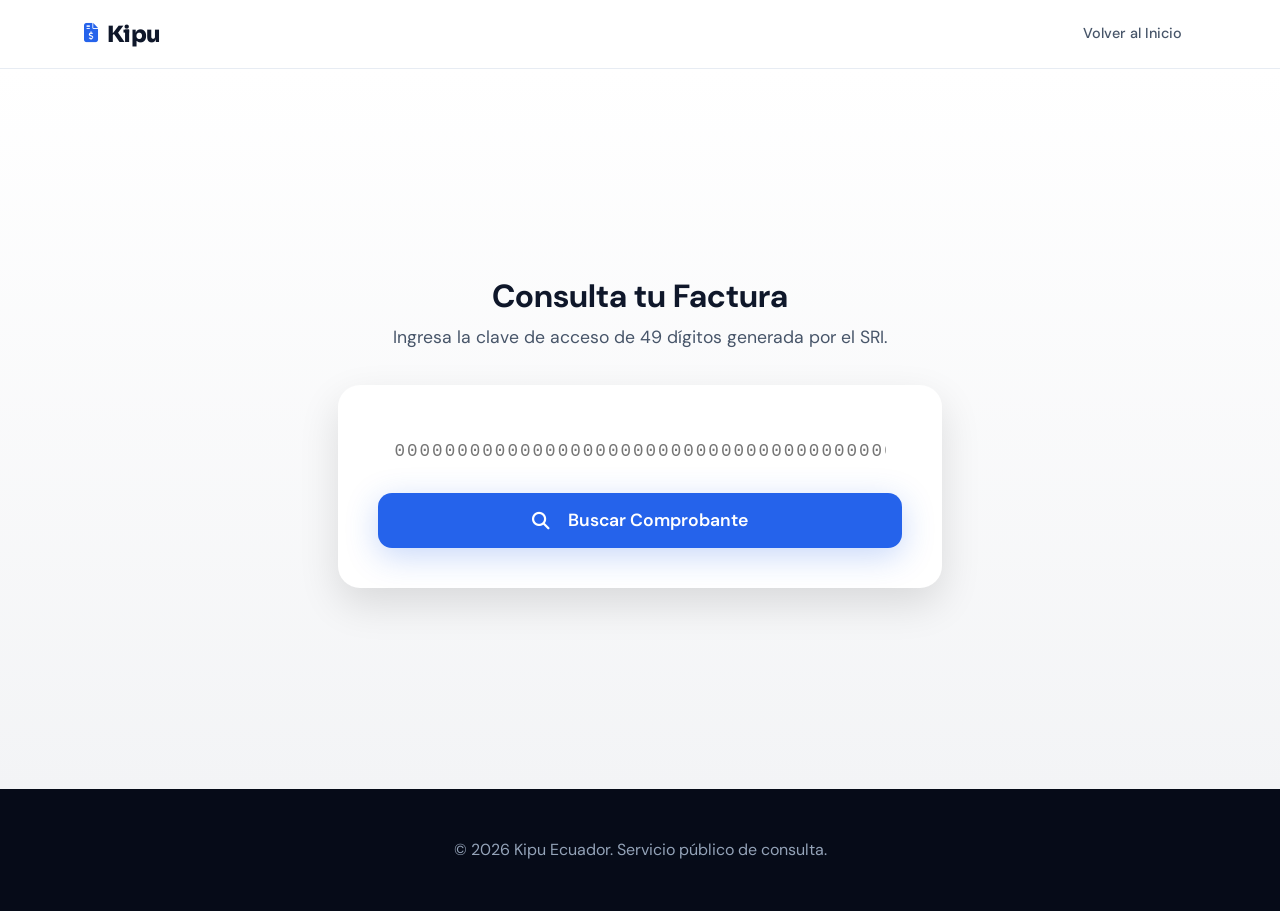
==== consultar.html @ 70b128c1 "Add files via upload" ====
<!DOCTYPE html>
<html lang="es">
<head>
    <meta charset="UTF-8">
    <meta name="viewport" content="width=device-width, initial-scale=1.0">
    <link rel="icon" type="image/png" href="favicon.png">
    <title>Consultar Comprobante | Kipu Ecuador</title>
    
    <link rel="preconnect" href="https://fonts.googleapis.com">
    <link rel="preconnect" href="https://fonts.gstatic.com" crossorigin>
    <link href="https://fonts.googleapis.com/css2?family=Inter:wght@300;400;500;600;700;800&display=swap" rel="stylesheet">
    <link rel="stylesheet" href="https://cdnjs.cloudflare.com/ajax/libs/font-awesome/6.4.0/css/all.min.css">
    
    <link rel="stylesheet" href="css/styles.css">
    
    <style>
        /* Estilos específicos para la página de consulta */
        .search-page {
            min-height: 80vh;
            display: flex;
            align-items: center;
            background: linear-gradient(180deg, #FFFFFF 0%, #F3F4F6 100%);
        }
        .search-container {
            max-width: 700px;
            width: 100%;
            margin: 0 auto;
        }
        .search-box {
            background: white;
            padding: 2.5rem;
            border-radius: var(--radius-lg);
            box-shadow: var(--shadow-lg);
            border: 1px solid var(--border);
        }
        .clave-input {
            width: 100%;
            padding: 1rem;
            font-family: monospace;
            font-size: 1.1rem;
            letter-spacing: 2px;
            border: 2px solid var(--border);
            border-radius: var(--radius-md);
            margin-bottom: 1rem;
            outline: none;
            transition: border-color 0.2s;
        }
        .clave-input:focus { border-color: var(--primary-blue); }
        
        #resultadoArea { margin-top: 2rem; display: none; }
        
        .status-badge {
            display: inline-block;
            padding: 0.5rem 1rem;
            border-radius: 50px;
            font-weight: 700;
            text-transform: uppercase;
            font-size: 0.8rem;
            margin-bottom: 1rem;
        }
        .status-autorizado { background: #DCFCE7; color: #166534; }
        .status-proceso { background: #FEF3C7; color: #92400E; }
        .status-error { background: #FEE2E2; color: #991B1B; }

        .loader {
            border: 4px solid #f3f3f3;
            border-top: 4px solid var(--primary-blue);
            border-radius: 50%;
            width: 30px;
            height: 30px;
            animation: spin 1s linear infinite;
            margin: 20px auto;
            display: none;
        }
        @keyframes spin { 0% { transform: rotate(0deg); } 100% { transform: rotate(360deg); } }
    </style>
</head>
<body>

    <nav class="navbar">
        <div class="container nav-container">
            <a href="/" class="logo">
                <i class="fa-solid fa-file-invoice-dollar"></i>
                <span>Kipu</span>
            </a>
            <div class="nav-links">
                <a href="/" class="nav-link">Volver al Inicio</a>
            </div>
        </div>
    </nav>

    <main class="search-page">
        <div class="container">
            <div class="search-container">
                <div class="section-header" style="margin-bottom: 2rem;">
                    <h1>Consulta tu Factura</h1>
                    <p>Ingresa la clave de acceso de 49 dígitos generada por el SRI.</p>
                </div>

                <div class="search-box">
                    <input type="text" id="claveInput" class="clave-input" maxlength="49" placeholder="0000000000000000000000000000000000000000000000000">
                    <button id="btnConsultar" class="btn btn-primary" style="width: 100%; height: 55px; font-size: 1.1rem;">
                        <i class="fa-solid fa-magnifying-glass" style="margin-right: 10px;"></i> Buscar Comprobante
                    </button>

                    <div id="loader" class="loader"></div>

                    <div id="resultadoArea">
                        <hr style="margin: 2rem 0; border: 0; border-top: 1px solid var(--border);">
                        
                        <div id="statusBadge" class="status-badge"></div>
                        <h3 id="emisorNombre" style="margin-bottom: 0.5rem;"></h3>
                        <p id="infoFactura" style="color: var(--text-secondary); margin-bottom: 1.5rem;"></p>
                        
                        <div id="mensajeUsuario" style="margin-bottom: 1.5rem; padding: 1rem; border-radius: 8px; font-size: 0.95rem;"></div>

                        <div id="descargasArea" style="display: flex; gap: 10px;">
                            <a id="linkPdf" href="#" target="_blank" class="btn btn-outline" style="flex: 1; color: #ef4444; border-color: #ef4444;">
                                <i class="fa-solid fa-file-pdf"></i> PDF
                            </a>
                            <a id="linkXml" href="#" target="_blank" class="btn btn-outline" style="flex: 1;">
                                <i class="fa-solid fa-file-code"></i> XML
                            </a>
                        </div>
                    </div>
                </div>
            </div>
        </div>
    </main>

    <footer class="footer" style="padding: 3rem 0;">
        <div class="container" style="text-align: center;">
            <p>&copy; 2026 Kipu Ecuador. Servicio público de consulta.</p>
        </div>
    </footer>

    <script src="js/consulta.js"></script>
</body>
</html>
---- css/styles.css ----
/* ============================================================
   KIPU — REDESIGN CSS
   Aesthetic: Refined Fintech / Clean Authority
   Font: Sora (display) + DM Sans (body)
   ============================================================ */

@import url('https://fonts.googleapis.com/css2?family=Sora:wght@400;600;700;800&family=DM+Sans:wght@400;500;600&display=swap');

/* --- VARIABLES --- */
:root {
    --blue-600: #2563EB;
    --blue-700: #1D4ED8;
    --blue-800: #1e40af;
    --blue-50:  #EFF6FF;
    --blue-100: #DBEAFE;

    --green-500: #10B981;
    --green-600: #059669;
    --green-50:  #ECFDF5;

    --gray-950: #060B18;
    --gray-900: #0f172a;
    --gray-800: #1e293b;
    --gray-600: #475569;
    --gray-400: #94a3b8;
    --gray-200: #e2e8f0;
    --gray-100: #f1f5f9;
    --gray-50:  #f8fafc;
    --white:    #ffffff;

    --radius-sm: 8px;
    --radius-md: 14px;
    --radius-lg: 22px;
    --radius-xl: 32px;

    --shadow-sm:  0 1px 3px rgb(0 0 0 / .08);
    --shadow-md:  0 4px 16px rgb(0 0 0 / .10);
    --shadow-lg:  0 16px 40px rgb(0 0 0 / .12);
    --shadow-blue: 0 8px 32px rgb(37 99 235 / .25);
    --shadow-glow: 0 0 40px rgb(37 99 235 / .15);

    --container: 1160px;
    --transition: all 0.25s cubic-bezier(0.4, 0, 0.2, 1);
}

/* --- RESET & BASE --- */
*, *::before, *::after { margin: 0; padding: 0; box-sizing: border-box; }

html { scroll-behavior: smooth; -webkit-font-smoothing: antialiased; }

body {
    font-family: 'DM Sans', sans-serif;
    background-color: var(--white);
    color: var(--gray-900);
    line-height: 1.65;
    overflow-x: hidden;
}

a { text-decoration: none; color: inherit; transition: var(--transition); }
ul { list-style: none; }
img { max-width: 100%; display: block; }

/* --- UTILITIES --- */
.container {
    max-width: var(--container);
    margin: 0 auto;
    padding: 0 24px;
}

/* Buttons */
.btn {
    display: inline-flex;
    align-items: center;
    justify-content: center;
    gap: 8px;
    padding: 0.8rem 1.6rem;
    font-family: 'DM Sans', sans-serif;
    font-weight: 600;
    font-size: 0.95rem;
    border-radius: var(--radius-md);
    cursor: pointer;
    border: none;
    transition: var(--transition);
    white-space: nowrap;
    position: relative;
    overflow: hidden;
}

.btn::after {
    content: '';
    position: absolute;
    inset: 0;
    background: white;
    opacity: 0;
    transition: opacity 0.2s;
}
.btn:hover::after { opacity: 0.08; }
.btn:active { transform: scale(0.98); }

.btn-primary {
    background: var(--blue-600);
    color: var(--white);
    box-shadow: var(--shadow-blue);
}
.btn-primary:hover {
    background: var(--blue-700);
    box-shadow: 0 12px 40px rgb(37 99 235 / .35);
    transform: translateY(-2px);
}

.btn-outline {
    background: transparent;
    color: var(--blue-600);
    border: 1.5px solid var(--blue-600);
}
.btn-outline:hover {
    background: var(--blue-50);
    transform: translateY(-2px);
}

.btn-ghost {
    background: rgba(255,255,255,0.1);
    color: white;
    border: 1.5px solid rgba(255,255,255,0.2);
    backdrop-filter: blur(8px);
}
.btn-ghost:hover {
    background: rgba(255,255,255,0.18);
    border-color: rgba(255,255,255,0.4);
}

/* Text utilities */
.text-gradient {
    background: linear-gradient(135deg, var(--blue-600) 0%, #06b6d4 100%);
    -webkit-background-clip: text;
    -webkit-text-fill-color: transparent;
    background-clip: text;
}

.text-gradient-green {
    background: linear-gradient(135deg, var(--blue-600) 0%, var(--green-500) 100%);
    -webkit-background-clip: text;
    -webkit-text-fill-color: transparent;
    background-clip: text;
}

/* Section header */
.section-header {
    text-align: center;
    margin-bottom: 4.5rem;
    max-width: 680px;
    margin-left: auto;
    margin-right: auto;
}

.section-tag {
    display: inline-flex;
    align-items: center;
    gap: 6px;
    font-size: 0.8rem;
    font-weight: 600;
    letter-spacing: 0.08em;
    text-transform: uppercase;
    color: var(--blue-600);
    background: var(--blue-50);
    border: 1px solid var(--blue-100);
    padding: 5px 14px;
    border-radius: 50px;
    margin-bottom: 1.25rem;
}

.section-header h2 {
    font-family: 'Sora', sans-serif;
    font-size: clamp(1.9rem, 3.5vw, 2.75rem);
    font-weight: 800;
    line-height: 1.15;
    letter-spacing: -0.03em;
    margin-bottom: 1.1rem;
    color: var(--gray-900);
}

.section-header p {
    color: var(--gray-600);
    font-size: 1.1rem;
    line-height: 1.7;
}

/* ============================================================
   NAVBAR
   ============================================================ */
.navbar {
    position: sticky;
    top: 0;
    z-index: 1000;
    background: rgba(255, 255, 255, 0.88);
    backdrop-filter: blur(20px);
    -webkit-backdrop-filter: blur(20px);
    border-bottom: 1px solid rgba(226, 232, 240, 0.8);
    padding: 0;
    transition: var(--transition);
}

.navbar.scrolled {
    box-shadow: 0 4px 24px rgb(0 0 0 / .06);
}

.nav-container {
    display: flex;
    justify-content: space-between;
    align-items: center;
    height: 68px;
}

.logo {
    font-family: 'Sora', sans-serif;
    font-size: 1.4rem;
    font-weight: 800;
    color: var(--blue-600);
    display: flex;
    align-items: center;
    gap: 9px;
    letter-spacing: -0.02em;
}
.logo span { color: var(--gray-900); }
.logo i { font-size: 1.2rem; }

.nav-links {
    display: flex;
    gap: 0.25rem;
    align-items: center;
}

.nav-link {
    font-size: 0.9rem;
    font-weight: 500;
    color: var(--gray-600);
    padding: 8px 14px;
    border-radius: var(--radius-sm);
    transition: var(--transition);
}
.nav-link:hover {
    color: var(--blue-600);
    background: var(--blue-50);
}

.nav-link.highlight {
    color: var(--blue-600);
    font-weight: 600;
    background: var(--blue-50);
    border: 1px solid var(--blue-100);
}

.nav-actions {
    display: flex;
    gap: 10px;
    align-items: center;
}

.mobile-menu-btn {
    display: none;
    font-size: 1.4rem;
    color: var(--gray-900);
    background: none;
    border: none;
    cursor: pointer;
    padding: 6px;
    border-radius: var(--radius-sm);
    transition: var(--transition);
}
.mobile-menu-btn:hover { background: var(--gray-100); }

/* ============================================================
   HERO
   ============================================================ */
.hero {
    padding: 7rem 0 5rem;
    background: var(--white);
    position: relative;
    overflow: hidden;
}

/* Subtle background mesh */
.hero::before {
    content: '';
    position: absolute;
    top: -200px;
    right: -200px;
    width: 700px;
    height: 700px;
    background: radial-gradient(circle, rgba(37, 99, 235, 0.07) 0%, transparent 70%);
    pointer-events: none;
}
.hero::after {
    content: '';
    position: absolute;
    bottom: -100px;
    left: -150px;
    width: 500px;
    height: 500px;
    background: radial-gradient(circle, rgba(16, 185, 129, 0.06) 0%, transparent 70%);
    pointer-events: none;
}

.hero-grid {
    display: grid;
    grid-template-columns: 1fr 1fr;
    gap: 4rem;
    align-items: center;
    position: relative;
    z-index: 1;
}

/* Hero content */
.hero-eyebrow {
    display: inline-flex;
    align-items: center;
    gap: 8px;
    font-size: 0.82rem;
    font-weight: 600;
    letter-spacing: 0.07em;
    text-transform: uppercase;
    color: var(--green-600);
    background: var(--green-50);
    border: 1px solid rgba(16, 185, 129, 0.2);
    padding: 5px 14px;
    border-radius: 50px;
    margin-bottom: 1.5rem;
    width: fit-content;
}
.hero-eyebrow i { font-size: 0.75rem; }

.hero-content h1 {
    font-family: 'Sora', sans-serif;
    font-size: clamp(2.6rem, 5vw, 3.75rem);
    line-height: 1.08;
    font-weight: 800;
    margin-bottom: 1.5rem;
    color: var(--gray-900);
    letter-spacing: -0.04em;
}

.hero-content p {
    font-size: 1.15rem;
    color: var(--gray-600);
    margin-bottom: 2.5rem;
    max-width: 500px;
    line-height: 1.7;
}

.hero-actions {
    display: flex;
    gap: 12px;
    flex-wrap: wrap;
    align-items: center;
    margin-bottom: 2.5rem;
}

/* Quick lookup input in hero */
.hero-lookup {
    background: var(--gray-50);
    border: 1px solid var(--gray-200);
    border-radius: var(--radius-md);
    padding: 1.25rem 1.5rem;
    margin-bottom: 1.75rem;
    max-width: 480px;
}

.hero-lookup label {
    display: block;
    font-size: 0.72rem;
    font-weight: 700;
    letter-spacing: 0.1em;
    text-transform: uppercase;
    color: var(--gray-600);
    margin-bottom: 0.6rem;
}

.lookup-input-row {
    display: flex;
    gap: 8px;
}

.lookup-input-row input {
    flex: 1;
    padding: 0.65rem 1rem;
    border: 1.5px solid var(--gray-200);
    border-radius: var(--radius-sm);
    font-family: 'DM Sans', sans-serif;
    font-size: 0.9rem;
    color: var(--gray-900);
    background: var(--white);
    transition: var(--transition);
    outline: none;
}
.lookup-input-row input:focus {
    border-color: var(--blue-600);
    box-shadow: 0 0 0 3px rgba(37, 99, 235, 0.1);
}
.lookup-input-row input::placeholder { color: var(--gray-400); }

.lookup-input-row button {
    padding: 0.65rem 1rem;
    background: var(--blue-600);
    color: white;
    border: none;
    border-radius: var(--radius-sm);
    cursor: pointer;
    font-size: 1rem;
    transition: var(--transition);
    display: flex;
    align-items: center;
}
.lookup-input-row button:hover { background: var(--blue-700); }

.hero-tag {
    font-size: 0.88rem;
    color: var(--gray-600);
    display: inline-flex;
    align-items: center;
    gap: 8px;
    width: fit-content;
}
.hero-tag i { color: var(--green-500); }
.hero-tag a { color: var(--blue-600); font-weight: 600; }
.hero-tag a:hover { text-decoration: underline; }

/* ============================================================
   HERO VISUAL — DIAGRAM
   ============================================================ */
.hero-visual {
    position: relative;
    display: flex;
    align-items: center;
    justify-content: center;
}

.diagram-card {
    width: 100%;
    background: var(--white);
    border-radius: var(--radius-xl);
    border: 1px solid var(--gray-200);
    box-shadow: var(--shadow-lg), var(--shadow-glow);
    padding: 2.5rem 2rem;
    position: relative;
    overflow: hidden;
}

/* Subtle inner grid texture */
.diagram-card::before {
    content: '';
    position: absolute;
    inset: 0;
    background-image:
        linear-gradient(rgba(226,232,240,.5) 1px, transparent 1px),
        linear-gradient(90deg, rgba(226,232,240,.5) 1px, transparent 1px);
    background-size: 32px 32px;
    opacity: 0.4;
    pointer-events: none;
}

.diagram-title {
    font-size: 0.72rem;
    font-weight: 700;
    letter-spacing: 0.1em;
    text-transform: uppercase;
    color: var(--gray-400);
    text-align: center;
    margin-bottom: 2rem;
    position: relative;
}

.diagram-nodes {
    display: flex;
    justify-content: space-between;
    align-items: center;
    gap: 1rem;
    position: relative;
    padding: 0 0.5rem;
}

/* Flow line */
.diagram-flow-track {
    position: absolute;
    top: 50%;
    left: 12%;
    right: 12%;
    height: 2px;
    background: linear-gradient(90deg, var(--gray-200) 0%, var(--blue-100) 50%, var(--gray-200) 100%);
    transform: translateY(-50%);
    border-radius: 2px;
}

.flow-dot {
    position: absolute;
    top: 50%;
    left: 12%;
    width: 10px;
    height: 10px;
    background: var(--green-500);
    border-radius: 50%;
    transform: translateY(-50%);
    box-shadow: 0 0 12px var(--green-500), 0 0 24px rgba(16,185,129,.4);
    animation: flowPulse 2.8s infinite ease-in-out;
}

@keyframes flowPulse {
    0%   { left: 12%; opacity: 0; transform: translateY(-50%) scale(0.6); }
    8%   { opacity: 1; transform: translateY(-50%) scale(1); }
    92%  { opacity: 1; transform: translateY(-50%) scale(1); }
    100% { left: 88%; opacity: 0; transform: translateY(-50%) scale(0.6); }
}

/* Nodes */
.node {
    display: flex;
    flex-direction: column;
    align-items: center;
    gap: 1rem;
    position: relative;
    z-index: 2;
}

.node-icon {
    width: 80px;
    height: 80px;
    border-radius: 20px;
    display: flex;
    align-items: center;
    justify-content: center;
    font-size: 2rem;
    transition: var(--transition);
    box-shadow: var(--shadow-md);
}
.node:hover .node-icon {
    transform: translateY(-4px);
    box-shadow: var(--shadow-lg);
}

.node-app .node-icon  { background: #fef2f2; color: #ef4444; }
.node-kipu .node-icon {
    background: var(--blue-600);
    color: white;
    width: 96px;
    height: 96px;
    border-radius: 26px;
    font-size: 2.5rem;
    box-shadow: var(--shadow-blue);
    animation: kipuPulse 3s ease-in-out infinite;
}
.node-sri .node-icon  { background: var(--green-50); color: var(--green-600); }

@keyframes kipuPulse {
    0%, 100% { box-shadow: var(--shadow-blue); }
    50%       { box-shadow: 0 8px 40px rgba(37,99,235,.45); }
}

.node-label {
    font-size: 0.82rem;
    font-weight: 600;
    color: var(--gray-600);
    letter-spacing: 0.01em;
}

/* Status badge below diagram */
.diagram-status {
    display: flex;
    justify-content: center;
    gap: 1.5rem;
    margin-top: 2rem;
    flex-wrap: wrap;
}

.status-pill {
    display: flex;
    align-items: center;
    gap: 6px;
    font-size: 0.78rem;
    font-weight: 600;
    color: var(--gray-600);
    background: var(--gray-50);
    border: 1px solid var(--gray-200);
    padding: 5px 12px;
    border-radius: 50px;
}
.status-dot {
    width: 7px;
    height: 7px;
    border-radius: 50%;
    background: var(--green-500);
    box-shadow: 0 0 6px var(--green-500);
    animation: blink 2s ease-in-out infinite;
}
@keyframes blink {
    0%, 100% { opacity: 1; }
    50%       { opacity: 0.4; }
}

/* ============================================================
   STATS BAR
   ============================================================ */
.stats-bar {
    background: var(--gray-50);
    border-top: 1px solid var(--gray-200);
    border-bottom: 1px solid var(--gray-200);
    padding: 2.5rem 0;
}

.stats-grid {
    display: flex;
    justify-content: center;
    gap: 0;
    flex-wrap: wrap;
}

.stat-item {
    text-align: center;
    padding: 0.75rem 3.5rem;
    position: relative;
}

.stat-item + .stat-item::before {
    content: '';
    position: absolute;
    left: 0;
    top: 15%;
    height: 70%;
    width: 1px;
    background: var(--gray-200);
}

.stat-number {
    display: block;
    font-family: 'Sora', sans-serif;
    font-size: 1.85rem;
    font-weight: 800;
    letter-spacing: -0.04em;
    line-height: 1.1;
    margin-bottom: 4px;
}

.stat-label {
    font-size: 0.85rem;
    color: var(--gray-600);
    font-weight: 500;
}

/* ============================================================
   FEATURES SECTION
   ============================================================ */
.features {
    padding: 7rem 0;
    background: var(--white);
}

.features-grid {
    display: grid;
    grid-template-columns: 1fr 1fr;
    gap: 3rem;
    align-items: start;
}

.feature-block {
    padding: 2.5rem;
    border-radius: var(--radius-lg);
    border: 1px solid var(--gray-200);
    background: var(--white);
    transition: var(--transition);
    position: relative;
    overflow: hidden;
}

.feature-block::before {
    content: '';
    position: absolute;
    top: 0; left: 0; right: 0;
    height: 3px;
    background: linear-gradient(90deg, var(--blue-600), var(--green-500));
    opacity: 0;
    transition: var(--transition);
}

.feature-block:hover {
    box-shadow: var(--shadow-lg);
    transform: translateY(-4px);
    border-color: var(--blue-100);
}
.feature-block:hover::before { opacity: 1; }

.feature-icon {
    width: 52px;
    height: 52px;
    border-radius: 14px;
    display: flex;
    align-items: center;
    justify-content: center;
    font-size: 1.4rem;
    margin-bottom: 1.25rem;
}

.feature-block h3 {
    font-family: 'Sora', sans-serif;
    font-size: 1.15rem;
    font-weight: 700;
    margin-bottom: 0.75rem;
    color: var(--gray-900);
    letter-spacing: -0.02em;
}

.feature-block p {
    color: var(--gray-600);
    font-size: 0.95rem;
    line-height: 1.65;
    margin-bottom: 1.25rem;
}

.feature-check-list {
    display: flex;
    flex-direction: column;
    gap: 7px;
}

.feature-check-list li {
    font-size: 0.88rem;
    color: var(--gray-600);
    display: flex;
    align-items: center;
    gap: 8px;
}
.feature-check-list li i {
    color: var(--green-500);
    font-size: 0.8rem;
    flex-shrink: 0;
}

.feature-code {
    margin-top: 1.25rem;
    background: var(--gray-900);
    border-radius: var(--radius-sm);
    padding: 1rem 1.25rem;
    font-family: 'Fira Code', 'Courier New', monospace;
    font-size: 0.8rem;
    line-height: 1.7;
    color: #e2e8f0;
    overflow-x: auto;
}
.code-green  { color: #86efac; }
.code-blue   { color: #93c5fd; }
.code-yellow { color: #fde68a; }
.code-gray   { color: #64748b; }

.feature-code-result {
    display: flex;
    align-items: center;
    gap: 8px;
    margin-top: 8px;
    font-size: 0.78rem;
    color: var(--green-500);
    font-weight: 600;
    padding-left: 2px;
}

/* ============================================================
   WHY KIPU — CAROUSEL
   ============================================================ */
.why-kipu {
    padding: 7rem 0;
    background: var(--gray-50);
    overflow: hidden;
}

.carousel-container { position: relative; }

.carousel-scroll-area {
    display: flex;
    overflow-x: auto;
    gap: 1.5rem;
    padding: 0.5rem 0 2rem;
    scroll-snap-type: x mandatory;
    scrollbar-width: none;
    -ms-overflow-style: none;
    cursor: grab;
}
.carousel-scroll-area:active { cursor: grabbing; }
.carousel-scroll-area::-webkit-scrollbar { display: none; }

.carousel-item {
    min-width: 300px;
    max-width: 300px;
    flex: 0 0 auto;
    scroll-snap-align: start;
}

.benefit-card {
    background: var(--white);
    border-radius: var(--radius-lg);
    padding: 2rem;
    border: 1px solid var(--gray-200);
    height: 100%;
    transition: var(--transition);
}
.benefit-card:hover {
    box-shadow: var(--shadow-lg);
    transform: translateY(-3px);
    border-color: var(--blue-100);
}

.benefit-icon {
    width: 48px;
    height: 48px;
    border-radius: 13px;
    display: flex;
    align-items: center;
    justify-content: center;
    font-size: 1.3rem;
    margin-bottom: 1.25rem;
}

.benefit-card h3 {
    font-family: 'Sora', sans-serif;
    font-size: 1rem;
    font-weight: 700;
    margin-bottom: 0.6rem;
    letter-spacing: -0.02em;
}

.benefit-card p {
    font-size: 0.9rem;
    color: var(--gray-600);
    line-height: 1.6;
}

/* Carousel arrows */
.carousel-controls {
    display: flex;
    gap: 10px;
    justify-content: center;
    margin-top: 1rem;
}

.carousel-btn {
    width: 40px;
    height: 40px;
    border-radius: 50%;
    border: 1.5px solid var(--gray-200);
    background: var(--white);
    cursor: pointer;
    display: flex;
    align-items: center;
    justify-content: center;
    font-size: 0.9rem;
    color: var(--gray-600);
    transition: var(--transition);
    box-shadow: var(--shadow-sm);
}
.carousel-btn:hover {
    border-color: var(--blue-600);
    color: var(--blue-600);
    box-shadow: var(--shadow-md);
}

/* ============================================================
   PRICING
   ============================================================ */
.pricing {
    padding: 7rem 0;
    background: var(--white);
}

.pricing-carousel { position: relative; }

.pricing-scroll-area {
    display: flex;
    overflow-x: auto;
    gap: 1.5rem;
    padding: 0.5rem 0 2rem;
    scroll-snap-type: x mandatory;
    scrollbar-width: none;
    -ms-overflow-style: none;
    justify-content: center;
}
.pricing-scroll-area::-webkit-scrollbar { display: none; }

.pricing-item {
    min-width: 300px;
    max-width: 340px;
    flex: 0 0 auto;
    scroll-snap-align: center;
}

.pricing-card {
    background: var(--white);
    border-radius: var(--radius-xl);
    padding: 2.5rem 2rem;
    border: 1px solid var(--gray-200);
    display: flex;
    flex-direction: column;
    height: 100%;
    transition: var(--transition);
    position: relative;
    overflow: hidden;
}

.pricing-card:hover {
    box-shadow: var(--shadow-lg);
    transform: translateY(-4px);
}

.pricing-card.featured {
    border: 2px solid var(--blue-600);
    box-shadow: var(--shadow-blue), var(--shadow-lg);
}

.pricing-card.featured::before {
    content: '';
    position: absolute;
    top: 0; left: 0; right: 0;
    height: 4px;
    background: linear-gradient(90deg, var(--blue-600), var(--green-500));
}

.plan-badge {
    display: inline-flex;
    align-items: center;
    gap: 5px;
    font-size: 0.72rem;
    font-weight: 700;
    letter-spacing: 0.08em;
    text-transform: uppercase;
    padding: 4px 10px;
    border-radius: 50px;
    margin-bottom: 1.5rem;
    width: fit-content;
}

.plan-badge.popular {
    background: var(--blue-600);
    color: white;
}

.plan-name {
    font-family: 'Sora', sans-serif;
    font-size: 0.95rem;
    font-weight: 600;
    color: var(--gray-600);
    margin-bottom: 0.75rem;
    letter-spacing: 0.02em;
}

.plan-price {
    font-family: 'Sora', sans-serif;
    font-size: 3.25rem;
    font-weight: 800;
    letter-spacing: -0.05em;
    line-height: 1;
    color: var(--gray-900);
    margin-bottom: 0.35rem;
}
.plan-price sup {
    font-size: 1.2rem;
    vertical-align: super;
    font-weight: 600;
    letter-spacing: 0;
}

.plan-credits {
    font-size: 1.1rem;
    font-weight: 700;
    color: var(--green-600);
    margin-bottom: 0.5rem;
}

.plan-per {
    font-size: 0.85rem;
    color: var(--gray-400);
    margin-bottom: 2rem;
}

.plan-divider {
    height: 1px;
    background: var(--gray-100);
    margin: 1.5rem 0;
}

.plan-feature-list {
    display: flex;
    flex-direction: column;
    gap: 10px;
    margin-bottom: 2rem;
    flex: 1;
}

.plan-feature-list li {
    font-size: 0.9rem;
    color: var(--gray-600);
    display: flex;
    align-items: center;
    gap: 9px;
}
.plan-feature-list li i {
    color: var(--green-500);
    font-size: 0.82rem;
    flex-shrink: 0;
}

/* ============================================================
   FAQ
   ============================================================ */
.faq {
    padding: 7rem 0;
    background: var(--gray-50);
}

.faq-list {
    max-width: 720px;
    margin: 0 auto;
}

.faq-item {
    background: var(--white);
    margin-bottom: 10px;
    border-radius: var(--radius-md);
    border: 1px solid var(--gray-200);
    overflow: hidden;
    transition: var(--transition);
}
.faq-item:hover { border-color: var(--blue-100); }
.faq-item.active {
    border-color: var(--blue-200);
    box-shadow: var(--shadow-sm);
}

.faq-question {
    padding: 1.5rem 1.75rem;
    width: 100%;
    display: flex;
    justify-content: space-between;
    align-items: center;
    font-family: 'DM Sans', sans-serif;
    font-weight: 600;
    font-size: 0.97rem;
    cursor: pointer;
    border: none;
    background: none;
    text-align: left;
    color: var(--gray-900);
    transition: var(--transition);
    gap: 1rem;
}
.faq-question:hover { color: var(--blue-600); }

.faq-icon {
    width: 28px;
    height: 28px;
    border-radius: 50%;
    background: var(--gray-100);
    display: flex;
    align-items: center;
    justify-content: center;
    font-size: 0.8rem;
    flex-shrink: 0;
    transition: var(--transition);
    color: var(--gray-600);
}
.faq-item.active .faq-icon {
    background: var(--blue-600);
    color: white;
    transform: rotate(45deg);
}

.faq-answer {
    max-height: 0;
    overflow: hidden;
    transition: max-height 0.35s cubic-bezier(0.4, 0, 0.2, 1), padding 0.3s ease;
    padding: 0 1.75rem;
    color: var(--gray-600);
    font-size: 0.95rem;
    line-height: 1.7;
}
.faq-item.active .faq-answer {
    max-height: 300px;
    padding-bottom: 1.5rem;
}

/* ============================================================
   FOOTER
   ============================================================ */
.footer {
    background: var(--gray-950);
    color: #94a3b8;
    padding: 5rem 0 2.5rem;
}

.footer-grid {
    display: grid;
    grid-template-columns: 1.6fr 1fr 1fr 1fr;
    gap: 3rem;
    padding-bottom: 4rem;
    border-bottom: 1px solid rgba(255,255,255,0.06);
}

.footer-brand .logo { color: var(--blue-600); margin-bottom: 1rem; }
.footer-brand .logo span { color: var(--white); }
.footer-brand p {
    font-size: 0.9rem;
    line-height: 1.65;
    max-width: 280px;
    color: #64748b;
}

.footer-col h4 {
    font-family: 'Sora', sans-serif;
    font-size: 0.82rem;
    font-weight: 700;
    letter-spacing: 0.08em;
    text-transform: uppercase;
    color: var(--white);
    margin-bottom: 1.25rem;
}

.footer-col ul {
    display: flex;
    flex-direction: column;
    gap: 10px;
}

.footer-col ul li a {
    font-size: 0.9rem;
    color: #64748b;
    transition: var(--transition);
}
.footer-col ul li a:hover { color: var(--white); }

.footer-bottom {
    padding-top: 2rem;
    display: flex;
    justify-content: space-between;
    align-items: center;
    flex-wrap: wrap;
    gap: 1rem;
}

.footer-bottom p {
    font-size: 0.85rem;
    color: #475569;
}

/* ============================================================
   ANIMATIONS — Page load reveal
   ============================================================ */
@keyframes fadeUp {
    from { opacity: 0; transform: translateY(20px); }
    to   { opacity: 1; transform: translateY(0); }
}

.hero-eyebrow  { animation: fadeUp 0.5s ease both; animation-delay: 0.05s; }
.hero-content h1 { animation: fadeUp 0.6s ease both; animation-delay: 0.12s; }
.hero-content p  { animation: fadeUp 0.6s ease both; animation-delay: 0.2s; }
.hero-actions    { animation: fadeUp 0.6s ease both; animation-delay: 0.28s; }
.hero-lookup     { animation: fadeUp 0.6s ease both; animation-delay: 0.36s; }
.hero-tag        { animation: fadeUp 0.6s ease both; animation-delay: 0.44s; }
.diagram-card    { animation: fadeUp 0.7s ease both; animation-delay: 0.3s; }

/* ============================================================
   RESPONSIVE
   ============================================================ */

/* Tablet */
@media (max-width: 1024px) {
    .features-grid {
        grid-template-columns: 1fr;
        max-width: 600px;
        margin: 0 auto;
    }

    .footer-grid {
        grid-template-columns: 1fr 1fr;
        gap: 2.5rem;
    }
}

/* Mobile */
@media (max-width: 768px) {
    /* Nav */
    .nav-links { display: none; }
    .nav-actions .btn { display: none; }
    .nav-actions .btn:last-child { display: inline-flex; }
    .mobile-menu-btn { display: flex; }

    .nav-links.active {
        display: flex;
        flex-direction: column;
        position: absolute;
        top: 68px;
        left: 0; right: 0;
        background: var(--white);
        padding: 1.25rem 1.5rem 2rem;
        border-bottom: 1px solid var(--gray-200);
        box-shadow: var(--shadow-lg);
        gap: 4px;
        z-index: 999;
    }

    /* Hero */
    .hero { padding: 4rem 0 3.5rem; }

    .hero-grid {
        grid-template-columns: 1fr;
        gap: 2.5rem;
        text-align: center;
    }

    .hero-eyebrow { margin: 0 auto 1.25rem; }

    .hero-content p {
        margin-left: auto;
        margin-right: auto;
    }

    .hero-actions {
        justify-content: center;
    }

    .hero-lookup {
        text-align: left;
        margin-left: auto;
        margin-right: auto;
    }

    .hero-tag { margin: 0 auto; }

    /* Diagram */
    .diagram-card { padding: 2rem 1.25rem; }
    .node-kipu .node-icon { width: 80px; height: 80px; font-size: 2rem; border-radius: 22px; }
    .node-icon { width: 68px; height: 68px; font-size: 1.7rem; border-radius: 18px; }

    .diagram-status { gap: 8px; }
    .status-pill { font-size: 0.72rem; padding: 4px 10px; }

    /* Stats — fix the broken layout */
    .stats-bar { padding: 2rem 0; }

    .stats-grid {
        display: grid;
        grid-template-columns: 1fr 1fr;
        gap: 0;
    }

    .stat-item {
        padding: 1.25rem 1rem;
    }

    /* Remove vertical dividers on mobile, add border-bottom instead */
    .stat-item + .stat-item::before { display: none; }

    .stat-item:nth-child(1),
    .stat-item:nth-child(2) {
        border-bottom: 1px solid var(--gray-200);
    }

    .stat-item:nth-child(1),
    .stat-item:nth-child(3) {
        border-right: 1px solid var(--gray-200);
    }

    .stat-number { font-size: 1.6rem; }

    /* Features */
    .features { padding: 5rem 0; }
    .features-grid { gap: 1.5rem; }
    .feature-block { padding: 1.75rem; }

    /* Carousel items — peek next card */
    .carousel-item { min-width: 280px; }
    .pricing-item  { min-width: 280px; max-width: 280px; }

    /* Fix pricing carousel centering on mobile — left-align with peek */
    .pricing-scroll-area { justify-content: flex-start; padding-left: 0; }

    /* FAQ */
    .faq { padding: 5rem 0; }
    .faq-question { padding: 1.25rem 1.25rem; font-size: 0.93rem; }
    .faq-answer { padding: 0 1.25rem; }
    .faq-item.active .faq-answer { padding-bottom: 1.25rem; }

    /* Footer */
    .footer-grid {
        grid-template-columns: 1fr;
        gap: 2rem;
    }
    .footer-bottom {
        flex-direction: column;
        text-align: center;
    }
}

/* Small mobile */
@media (max-width: 420px) {
    .hero-content h1 { font-size: 2.3rem; }
    .hero-actions { flex-direction: column; width: 100%; }
    .hero-actions .btn { width: 100%; }
    .plan-price { font-size: 2.75rem; }
    .section-header h2 { font-size: 1.75rem; }
}
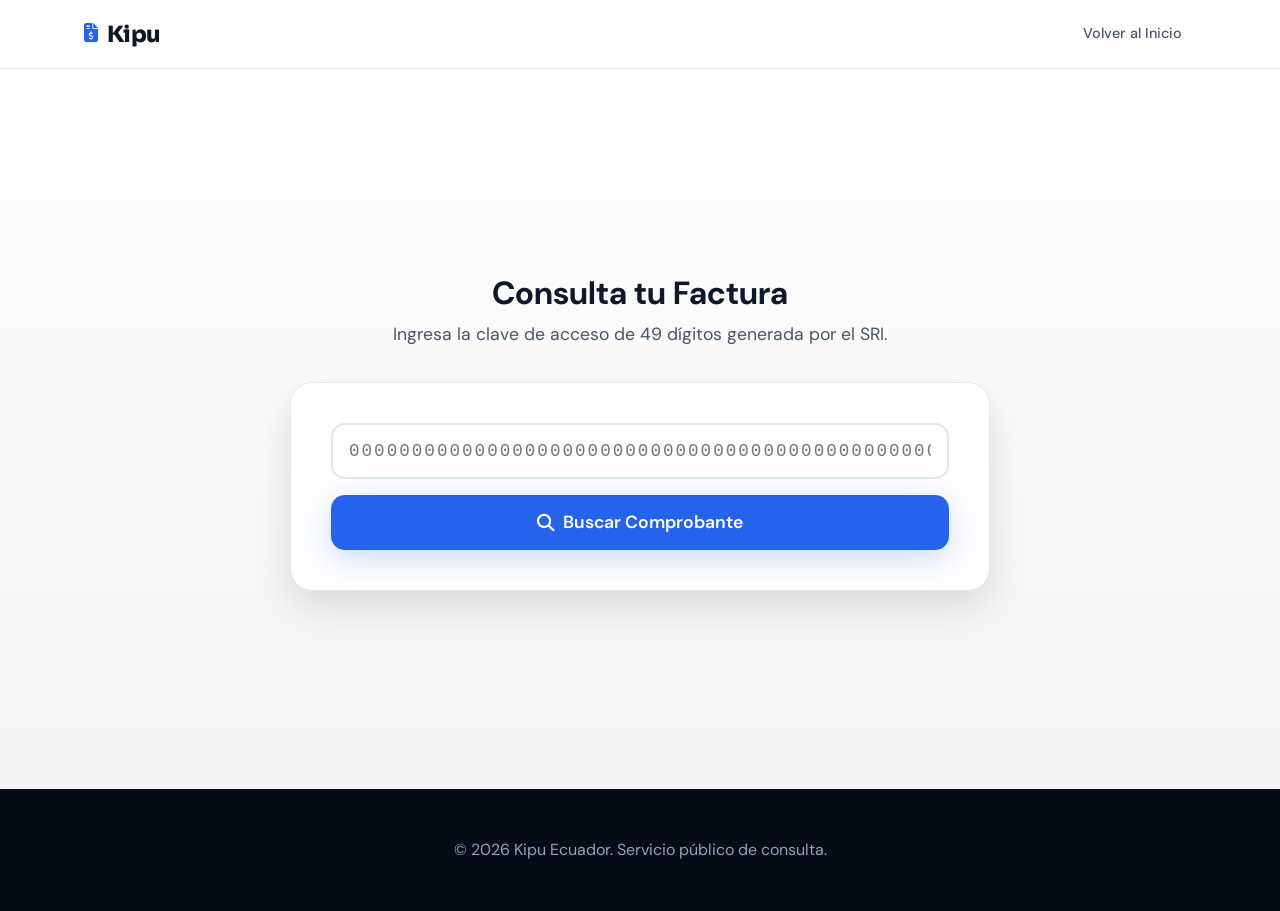
==== commit 147f2b2f: "Update consultar.html" ====
--- a/consultar.html
+++ b/consultar.html
@@ -12,68 +12,8 @@
     <link rel="stylesheet" href="https://cdnjs.cloudflare.com/ajax/libs/font-awesome/6.4.0/css/all.min.css">
     
     <link rel="stylesheet" href="css/styles.css">
-    
-    <style>
-        /* Estilos específicos para la página de consulta */
-        .search-page {
-            min-height: 80vh;
-            display: flex;
-            align-items: center;
-            background: linear-gradient(180deg, #FFFFFF 0%, #F3F4F6 100%);
-        }
-        .search-container {
-            max-width: 700px;
-            width: 100%;
-            margin: 0 auto;
-        }
-        .search-box {
-            background: white;
-            padding: 2.5rem;
-            border-radius: var(--radius-lg);
-            box-shadow: var(--shadow-lg);
-            border: 1px solid var(--border);
-        }
-        .clave-input {
-            width: 100%;
-            padding: 1rem;
-            font-family: monospace;
-            font-size: 1.1rem;
-            letter-spacing: 2px;
-            border: 2px solid var(--border);
-            border-radius: var(--radius-md);
-            margin-bottom: 1rem;
-            outline: none;
-            transition: border-color 0.2s;
-        }
-        .clave-input:focus { border-color: var(--primary-blue); }
-        
-        #resultadoArea { margin-top: 2rem; display: none; }
-        
-        .status-badge {
-            display: inline-block;
-            padding: 0.5rem 1rem;
-            border-radius: 50px;
-            font-weight: 700;
-            text-transform: uppercase;
-            font-size: 0.8rem;
-            margin-bottom: 1rem;
-        }
-        .status-autorizado { background: #DCFCE7; color: #166534; }
-        .status-proceso { background: #FEF3C7; color: #92400E; }
-        .status-error { background: #FEE2E2; color: #991B1B; }
-
-        .loader {
-            border: 4px solid #f3f3f3;
-            border-top: 4px solid var(--primary-blue);
-            border-radius: 50%;
-            width: 30px;
-            height: 30px;
-            animation: spin 1s linear infinite;
-            margin: 20px auto;
-            display: none;
-        }
-        @keyframes spin { 0% { transform: rotate(0deg); } 100% { transform: rotate(360deg); } }
-    </style>
+    <!-- NOTA: todos los estilos de esta página ahora viven en styles.css -->
+    <!-- bajo la sección "PÁGINA CONSULTA — FIXES RESPONSIVE" -->
 </head>
 <body>
 
@@ -98,27 +38,37 @@
                 </div>
 
                 <div class="search-box">
-                    <input type="text" id="claveInput" class="clave-input" maxlength="49" placeholder="0000000000000000000000000000000000000000000000000">
+                    <input
+                        type="text"
+                        id="claveInput"
+                        class="clave-input"
+                        maxlength="49"
+                        placeholder="0000000000000000000000000000000000000000000000000"
+                        inputmode="numeric"
+                        autocomplete="off"
+                        autocorrect="off"
+                        spellcheck="false"
+                    >
                     <button id="btnConsultar" class="btn btn-primary" style="width: 100%; height: 55px; font-size: 1.1rem;">
-                        <i class="fa-solid fa-magnifying-glass" style="margin-right: 10px;"></i> Buscar Comprobante
+                        <i class="fa-solid fa-magnifying-glass"></i> Buscar Comprobante
                     </button>
 
                     <div id="loader" class="loader"></div>
 
                     <div id="resultadoArea">
-                        <hr style="margin: 2rem 0; border: 0; border-top: 1px solid var(--border);">
+                        <hr style="margin: 2rem 0; border: 0; border-top: 1px solid var(--gray-200);">
                         
                         <div id="statusBadge" class="status-badge"></div>
                         <h3 id="emisorNombre" style="margin-bottom: 0.5rem;"></h3>
-                        <p id="infoFactura" style="color: var(--text-secondary); margin-bottom: 1.5rem;"></p>
+                        <p id="infoFactura" style="color: var(--gray-600); margin-bottom: 1.5rem;"></p>
                         
                         <div id="mensajeUsuario" style="margin-bottom: 1.5rem; padding: 1rem; border-radius: 8px; font-size: 0.95rem;"></div>
 
-                        <div id="descargasArea" style="display: flex; gap: 10px;">
-                            <a id="linkPdf" href="#" target="_blank" class="btn btn-outline" style="flex: 1; color: #ef4444; border-color: #ef4444;">
+                        <div id="descargasArea">
+                            <a id="linkPdf" href="#" target="_blank" class="btn btn-outline" style="color: #ef4444; border-color: #ef4444;">
                                 <i class="fa-solid fa-file-pdf"></i> PDF
                             </a>
-                            <a id="linkXml" href="#" target="_blank" class="btn btn-outline" style="flex: 1;">
+                            <a id="linkXml" href="#" target="_blank" class="btn btn-outline">
                                 <i class="fa-solid fa-file-code"></i> XML
                             </a>
                         </div>
@@ -137,4 +87,3 @@
     <script src="js/consulta.js"></script>
 </body>
 </html>
-
--- a/css/styles.css
+++ b/css/styles.css
@@ -1300,4 +1300,148 @@
     .hero-actions .btn { width: 100%; }
     .plan-price { font-size: 2.75rem; }
     .section-header h2 { font-size: 1.75rem; }
-}+}
+
+
+/* ============================================================
+   PÁGINA CONSULTA — FIXES RESPONSIVE
+   ============================================================ */
+
+/* La página de consulta necesita que el container no genere overflow */
+.search-page {
+    min-height: 80vh;
+    display: flex;
+    align-items: center;
+    background: linear-gradient(180deg, #FFFFFF 0%, #F3F4F6 100%);
+    /* FIX: asegurar que el contenido no se desborde */
+    overflow: hidden;
+}
+
+/* El container dentro de search-page debe ocupar todo el ancho disponible */
+.search-page > .container {
+    width: 100%;
+}
+
+.search-container {
+    max-width: 700px;
+    width: 100%;
+    margin: 0 auto;
+}
+
+.search-box {
+    background: white;
+    padding: 2.5rem;
+    border-radius: var(--radius-lg);
+    box-shadow: var(--shadow-lg);
+    border: 1px solid var(--gray-200);
+    /* FIX: evita que el contenido interior se desborde del card */
+    overflow: hidden;
+    min-width: 0;
+}
+
+/* Input de clave de acceso */
+.clave-input {
+    width: 100%;
+    /* FIX CLAVE: box-sizing garantiza que padding no sume al width */
+    box-sizing: border-box;
+    padding: 1rem;
+    font-family: monospace;
+    font-size: 1.1rem;
+    letter-spacing: 2px;
+    border: 2px solid var(--gray-200);
+    border-radius: var(--radius-md);
+    margin-bottom: 1rem;
+    outline: none;
+    transition: border-color 0.2s;
+    /* FIX: en móvil el font-size grande puede causar zoom en iOS */
+    /* Mantener >= 16px evita el auto-zoom */
+}
+.clave-input:focus { border-color: var(--blue-600); }
+
+/* Área de resultado */
+#resultadoArea { margin-top: 2rem; display: none; }
+
+/* Status badges */
+.status-badge {
+    display: inline-block;
+    padding: 0.5rem 1rem;
+    border-radius: 50px;
+    font-weight: 700;
+    text-transform: uppercase;
+    font-size: 0.8rem;
+    margin-bottom: 1rem;
+}
+.status-autorizado { background: #DCFCE7; color: #166534; }
+.status-proceso    { background: #FEF3C7; color: #92400E; }
+.status-error      { background: #FEE2E2; color: #991B1B; }
+
+/* Loader */
+.loader {
+    border: 4px solid #f3f3f3;
+    border-top: 4px solid var(--blue-600);
+    border-radius: 50%;
+    width: 30px;
+    height: 30px;
+    animation: spin 1s linear infinite;
+    margin: 20px auto;
+    display: none;
+}
+@keyframes spin { 0% { transform: rotate(0deg); } 100% { transform: rotate(360deg); } }
+
+/* Botones de descarga */
+#descargasArea {
+    display: flex;
+    gap: 10px;
+    /* FIX: en pantallas muy pequeñas apila los botones */
+    flex-wrap: wrap;
+}
+
+#descargasArea .btn {
+    /* FIX: flex: 1 con min-width 0 evita overflow */
+    flex: 1 1 120px;
+    min-width: 0;
+}
+
+/* ============================================================
+   CONSULTA — MOBILE OVERRIDES
+   ============================================================ */
+@media (max-width: 600px) {
+    .search-box {
+        /* FIX: reducir padding en pantallas pequeñas */
+        padding: 1.5rem 1.25rem;
+    }
+
+    .clave-input {
+        /* FIX: reducir letter-spacing y font-size en móvil para que no se desborde */
+        font-size: 0.9rem;
+        letter-spacing: 1px;
+        padding: 0.85rem 0.75rem;
+    }
+
+    #descargasArea {
+        /* FIX: en móvil muy pequeño, apilar verticalmente */
+        flex-direction: column;
+    }
+
+    #descargasArea .btn {
+        width: 100%;
+        flex: none;
+    }
+
+    /* FIX: reducir padding del container en la página de consulta */
+    .search-page > .container {
+        padding: 0 16px;
+    }
+}
+
+@media (max-width: 420px) {
+    .search-box {
+        padding: 1.25rem 1rem;
+        border-radius: var(--radius-md);
+    }
+
+    .clave-input {
+        font-size: 0.85rem;
+        letter-spacing: 0.5px;
+    }
+}
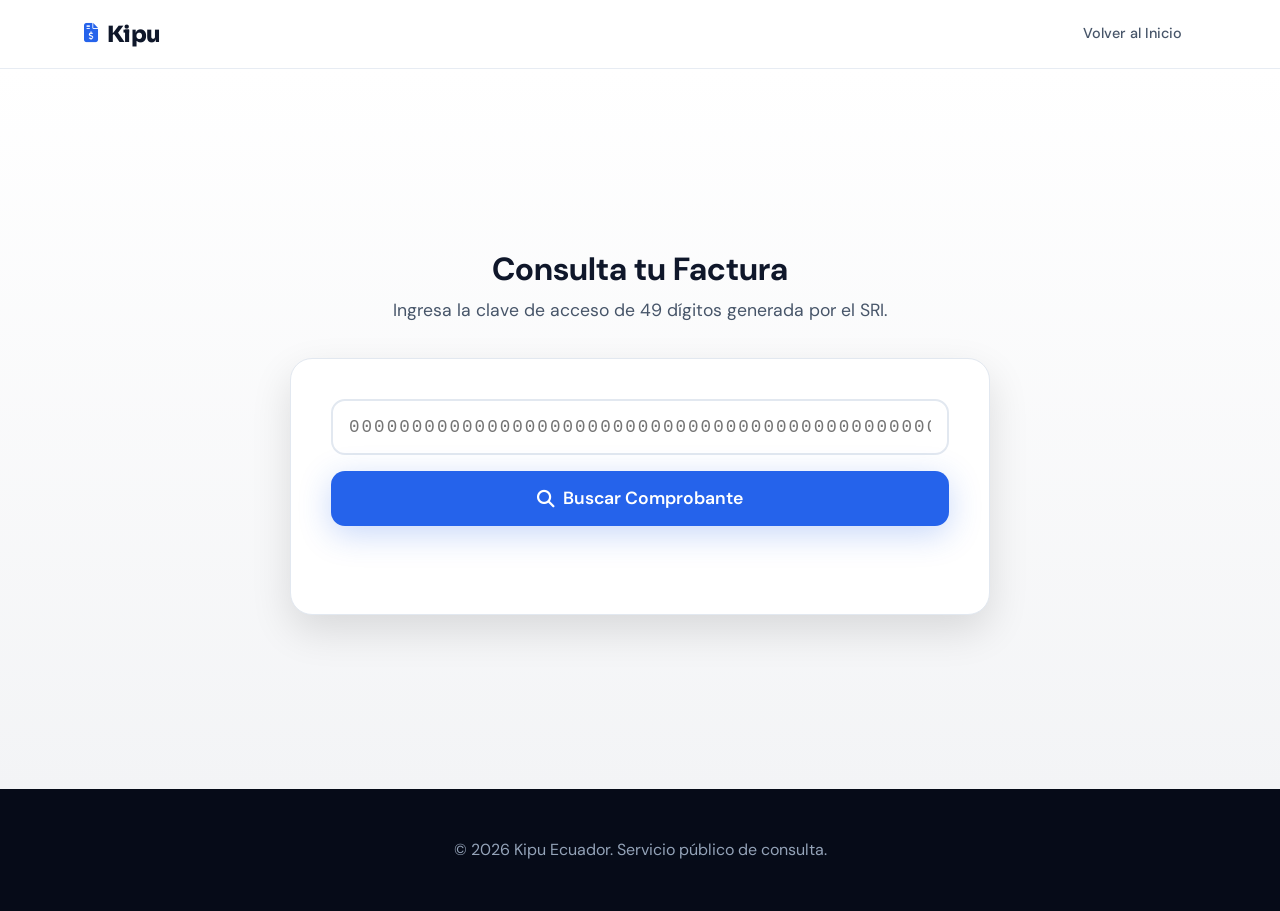
==== commit 51de81f7: "Update consultar.html" ====
--- a/consultar.html
+++ b/consultar.html
@@ -49,10 +49,17 @@
                         autocorrect="off"
                         spellcheck="false"
                     >
+                    
                     <button id="btnConsultar" class="btn btn-primary" style="width: 100%; height: 55px; font-size: 1.1rem;">
                         <i class="fa-solid fa-magnifying-glass"></i> Buscar Comprobante
                     </button>
-
+                    <div style="opacity: 0; position: absolute; top: 0; left: 0; height: 0; width: 0; z-index: -1;">
+                        <input type="text" id="email_contacto_hp" name="email_contacto_hp" tabindex="-1" autocomplete="off">
+                    </div>
+                
+                    <div id="turnstile-container" style="margin: 1.5rem 0; display: flex; justify-content: center;">
+                        <div class="cf-turnstile" data-sitekey="0x4AAAAAACtVpZB4n7hO4IQd"></div>
+                    </div>
                     <div id="loader" class="loader"></div>
 
                     <div id="resultadoArea">
@@ -84,6 +91,7 @@
         </div>
     </footer>
 
+    <script src="https://challenges.cloudflare.com/turnstile/v0/api.js" async defer></script>
     <script src="js/consulta.js"></script>
 </body>
 </html>
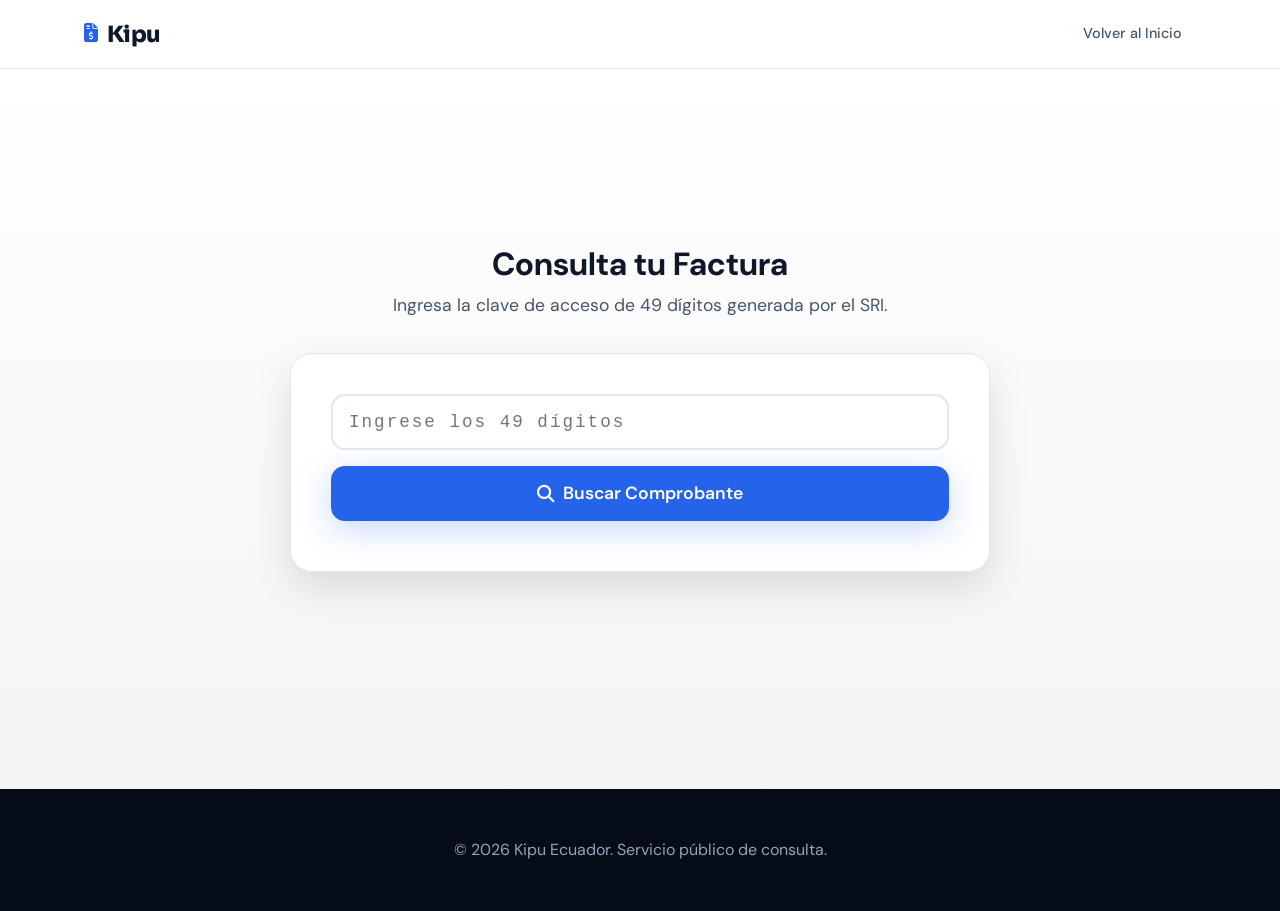
==== commit 42001ddd: "Update consultar.html" ====
--- a/consultar.html
+++ b/consultar.html
@@ -43,18 +43,18 @@
                         id="claveInput"
                         class="clave-input"
                         maxlength="49"
-                        placeholder="0000000000000000000000000000000000000000000000000"
+                        placeholder="Ingrese los 49 dígitos"
                         inputmode="numeric"
-                        autocomplete="off"
-                        autocorrect="off"
-                        spellcheck="false"
                     >
                     
-                    <button id="btnConsultar" class="btn btn-primary" style="width: 100%; height: 55px; font-size: 1.1rem;">
+                    <button id="btnConsultar" class="btn btn-primary btn-inactive" style="width: 100%; height: 55px; font-size: 1.1rem; margin-bottom: 10px;" disabled>
                         <i class="fa-solid fa-magnifying-glass"></i> Buscar Comprobante
                     </button>
-                    <div style="opacity: 0; position: absolute; top: 0; left: 0; height: 0; width: 0; z-index: -1;">
-                        <input type="text" id="email_contacto_hp" name="email_contacto_hp" tabindex="-1" autocomplete="off">
+                
+                    <button id="btnWhatsApp" class="btn btn-outline" style="width: 100%; height: 55px; font-size: 1.1rem; color: #25D366; border-color: #25D366; display: none;">
+                        <i class="fa-brands fa-whatsapp"></i> Enviar a WhatsApp
+                    </button>
+                
                     </div>
                 
                     <div id="turnstile-container" style="margin: 1.5rem 0; display: flex; justify-content: center;">
